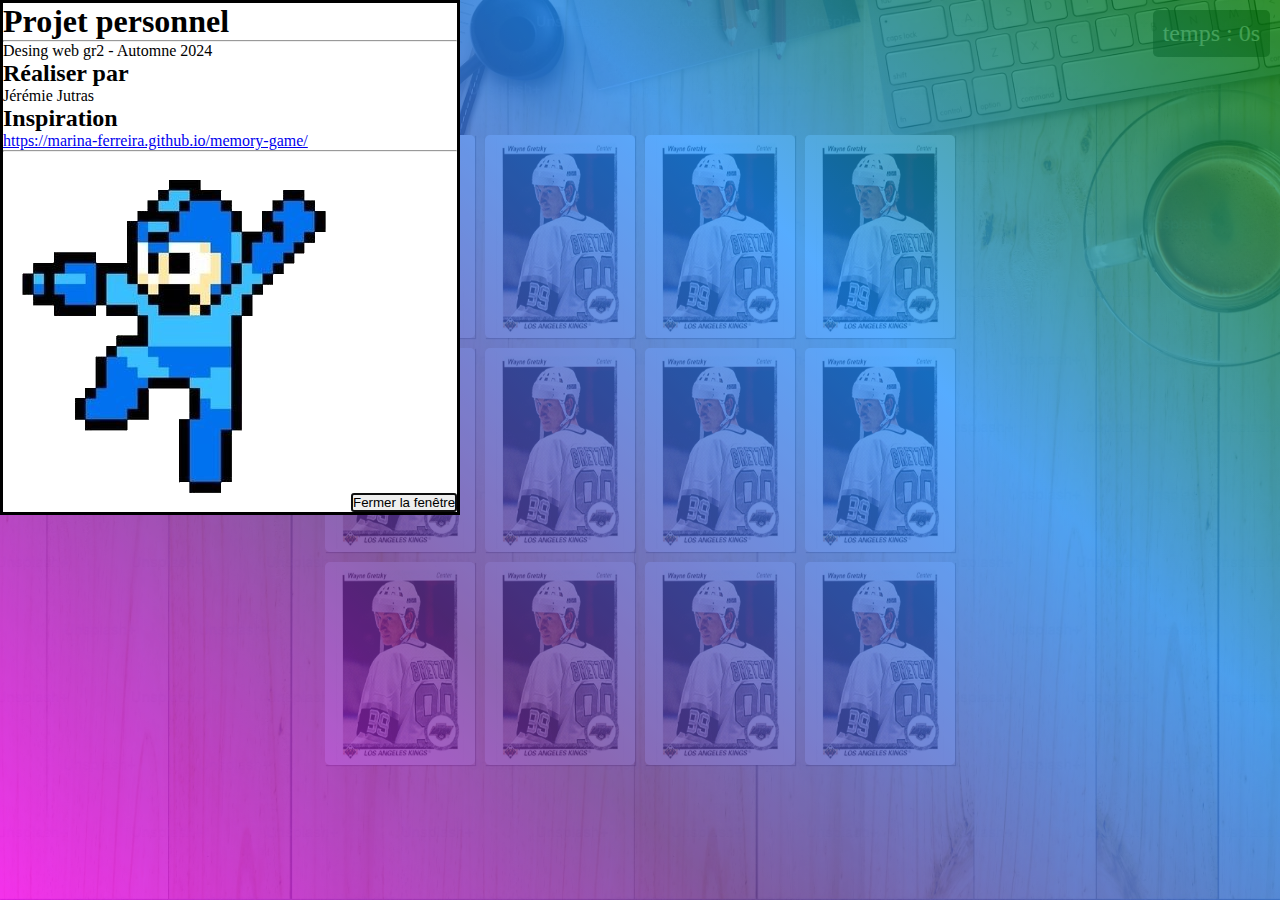
==== index.html @ e8d4672d "bientot" ====
<!DOCTYPE html>
<html lang="en">
<head>
  <meta charset="UTF-8">

  <title>Jeu de mémoire</title>

  <link rel="stylesheet" href="styles.css">
</head>



<body>
  <dialog id="dialog">
    <h1>Projet personnel</h1>
    <hr>
    <p>Desing web gr2 - Automne 2024</p>
    <h2>Réaliser par</h2>
    <p>Jérémie Jutras</p>
    <h2>Inspiration</h2>
    <a href=" https://marina-ferreira.github.io/memory-game/"> https://marina-ferreira.github.io/memory-game/</a>
    <hr>
    <img src="img/megaman.png" alt="megaman">
    <button autofocus>Fermer la fenêtre</button>
  </dialog>
  
  <div id="timer">
    temps : 0s
  </div>

  <section class="memory-game">
    <div class="memory-card" data-framework="aurelia">
      <img class="front-face" src="img/les boys222555555.png" alt="Aurelia" />
      <img class="back-face" src="img/gretzky.png" alt="JS Badge" />
    </div>
    <div class="memory-card" data-framework="aurelia">
      <img class="front-face" src="img/les boys222555555.png" alt="Aurelia" />
      <img class="back-face" src="img/gretzky.png" alt="JS Badge" />
    </div>

    <div class="memory-card" data-framework="vue">
      <img class="front-face" src="img/slapshot-charlestown-chiefs-jersey.png" alt="Vue" />
      <img class="back-face" src="img/gretzky.png" alt="JS Badge" />
    </div>
    <div class="memory-card" data-framework="vue">
      <img class="front-face" src="img/slapshot-charlestown-chiefs-jersey.png" alt="Vue" />
      <img class="back-face" src="img/gretzky.png" alt="JS Badge" />
    </div>

    <div class="memory-card" data-framework="angular">
      <img class="front-face" src="img/muscllleellelelelee.jpg" alt="Angular" />
      <img class="back-face" src="img/gretzky.png" alt="JS Badge" />
    </div>
    <div class="memory-card" data-framework="angular">
      <img class="front-face" src="img/muscllleellelelelee.jpg" alt="Angular" />
      <img class="back-face" src="img/gretzky.png" alt="JS Badge" />
    </div>

    <div class="memory-card" data-framework="ember">
      <img class="front-face" src="img/hansonnnnnnn.webp" alt="Ember" />
      <img class="back-face" src="img/gretzky.png" alt="JS Badge" />
    </div>
    <div class="memory-card" data-framework="ember">
      <img class="front-face" src="img/hansonnnnnnn.webp" alt="Ember" />
      <img class="back-face" src="img/gretzky.png" alt="JS Badge" />
    </div>

    <div class="memory-card" data-framework="backbone">
      <img class="front-face" src="img/boysssssssssss.jpg" alt="Backbone" />
      <img class="back-face" src="img/gretzky.png" alt="JS Badge" />
    </div>
    <div class="memory-card" data-framework="backbone">
      <img class="front-face" src="img/boysssssssssss.jpg" alt="Backbone" />
      <img class="back-face" src="img/gretzky.png" alt="JS Badge" />
    </div>

    <div class="memory-card" data-framework="react">
      <img class="front-face" src="img/paysageeeeeeeeeee.webp" alt="React" />
      <img class="back-face" src="img/gretzky.png" alt="JS Badge" />
    </div>
    <div class="memory-card" data-framework="react">
      <img class="front-face" src="img/paysageeeeeeeeeee.webp" alt="React" />
      <img class="back-face" src="img/gretzky.png" alt="JS Badge" />
    </div>
  </section>

  <div id="end-game-message" style="display: none;">
    <p>Félicitations ! Vous avez terminé en <span id="final-time"></span>.</p>
    <button id="restart-button">Recommencer</button>
  </div>

  <script src="scripts.js"></script>
</body>
</html>
---- styles.css ----
* {
  padding: 0;
  margin: 0;
  box-sizing: border-box;
}

body {
  height: 100vh;
  display: flex;
  background: url(img/table.jpg);
  background-size: cover;
  background-position: center;
}

.memory-game {
  width: 640px;
  height: 640px;
  margin: auto;
  display: flex;
  flex-wrap: wrap;
  perspective: 1000px;
}

.memory-card {
  width: calc(25% - 10px);
  height: calc(33.333% - 10px);
  margin: 5px;
  position: relative;
  transform: scale(1);
  transform-style: preserve-3d;
  transition: transform .5s;
  box-shadow: 1px 1px 1px rgba(0,0,0,.3);
}

.memory-card:active {
  transform: scale(0.97);
  transition: transform .2s;
}

.memory-card.flip {
  transform: rotateY(180deg);
}

.front-face,
.back-face {
  width: 100%;
  height: 100%;
  padding: 20px;
  position: absolute;
  border-radius: 5px;
  background: #1C7CCC;
  backface-visibility: hidden;
  padding: 0%;
}

.front-face {
  transform: rotateY(180deg);
}



::backdrop {
  background-image: linear-gradient(
    45deg,
    magenta,
    rebeccapurple,
    dodgerblue,
    green
  );
  opacity: 0.75;
}


#dialogue{
  display: flex;
  flex-direction: column;
  
  justify-content: center;
  
}
.back-face{
  width: 100%;
  height: 100%;
}
#timer {
  position: absolute;
  top: 10px;
  right: 10px;
  font-size: 24px;
  color: white;
  background: rgba(0, 0, 0, 0.5);
  padding: 10px;
  border-radius: 5px;
}
#end-game-message {
  position: absolute;
  top: 50%;
  left: 50%;
  transform: translate(-50%, -50%);
  background: rgba(0, 0, 0, 0.8);
  color: white;
  padding: 20px;
  text-align: center;
  border-radius: 10px;
  z-index: 10;
}
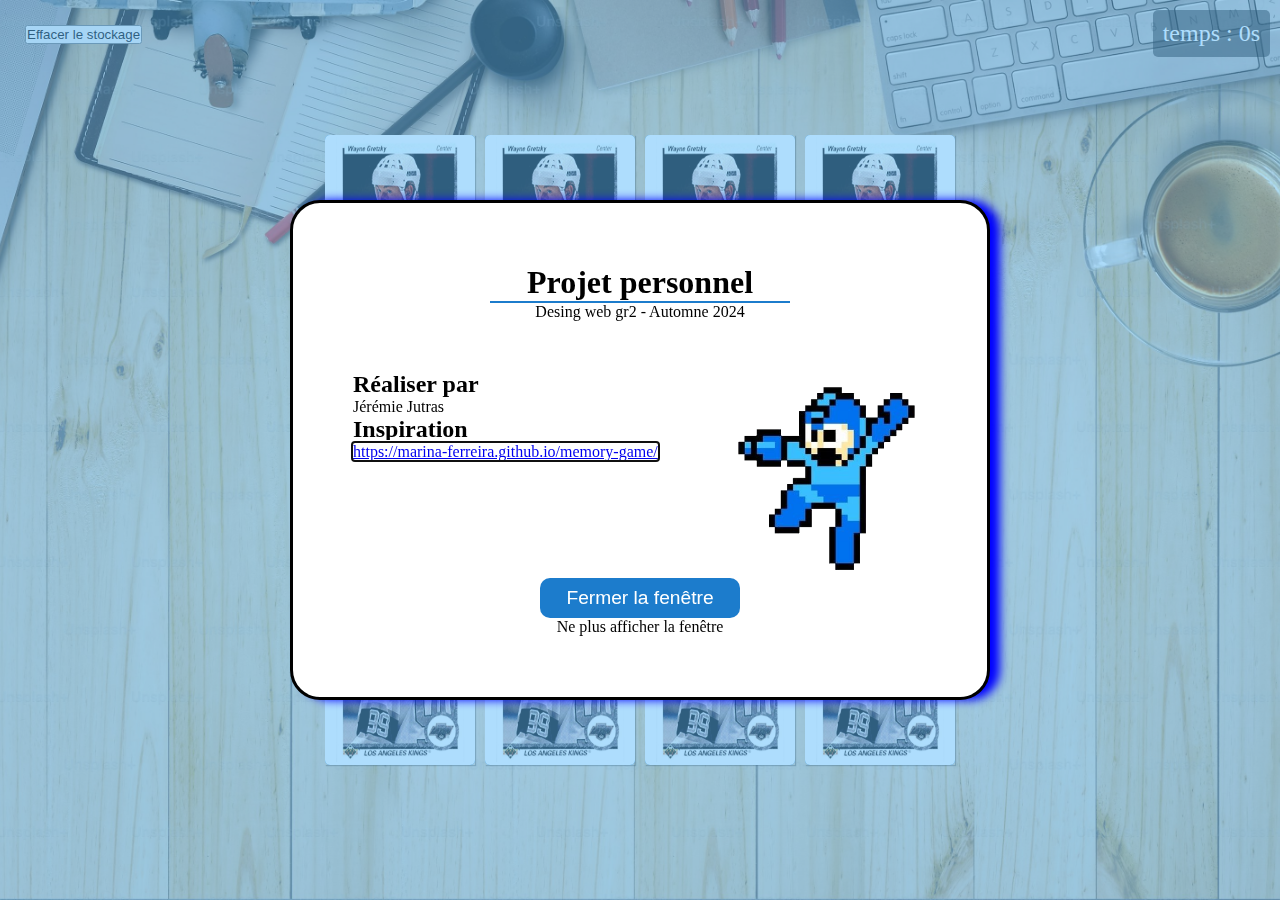
==== commit 320d2f50: "presqueterminer" ====
--- a/index.html
+++ b/index.html
@@ -11,22 +11,34 @@
 
 
 <body>
-  <dialog id="dialog">
-    <h1>Projet personnel</h1>
-    <hr>
-    <p>Desing web gr2 - Automne 2024</p>
-    <h2>Réaliser par</h2>
-    <p>Jérémie Jutras</p>
-    <h2>Inspiration</h2>
-    <a href=" https://marina-ferreira.github.io/memory-game/"> https://marina-ferreira.github.io/memory-game/</a>
-    <hr>
-    <img src="img/megaman.png" alt="megaman">
-    <button autofocus>Fermer la fenêtre</button>
-  </dialog>
-  
+    <dialog id="dialog">
+          <h1 id="projet">Projet personnel</h1>
+          <hr>
+          <p id="design">Desing web gr2 - Automne 2024</p>
+          <div id="realiser">
+            <div id="inspiration">
+              <h2>Réaliser par</h2>
+              <p>Jérémie Jutras</p>
+              <h2>Inspiration</h2>
+             <a href=" https://marina-ferreira.github.io/memory-game/"> https://marina-ferreira.github.io/memory-game/</a> 
+            </div>
+            <img id="img" src="img/megaman.png" alt="megaman">
+          </div>
+        <button id="fermer">Fermer la fenêtre</button>
+        <p id="fenêtre">Ne plus afficher la fenêtre</p>
+    </dialog>
+
   <div id="timer">
     temps : 0s
   </div>
+
+  <div id="carteRetourner">
+    <p></p>
+  </div>
+
+  <button id="effacer">Effacer le stockage</button>
+
+ 
 
   <section class="memory-game">
     <div class="memory-card" data-framework="aurelia">
@@ -84,10 +96,14 @@
     </div>
   </section>
 
-  <div id="end-game-message" style="display: none;">
+  <div id="finMessage" style="display: none;">
     <p>Félicitations ! Vous avez terminé en <span id="final-time"></span>.</p>
-    <button id="restart-button">Recommencer</button>
+    <div id="message">
+      <p>Petit message</p>
+    </div>
+    <button id="boutonRecommencer">Recommencer</button>
   </div>
+
 
   <script src="scripts.js"></script>
 </body>
--- a/styles.css
+++ b/styles.css
@@ -60,24 +60,16 @@
 
 
 ::backdrop {
-  background-image: linear-gradient(
-    45deg,
-    magenta,
-    rebeccapurple,
-    dodgerblue,
-    green
-  );
-  opacity: 0.75;
+ background-color: rgba(93, 188, 251, 0.5);
+  
 }
 
 
-#dialogue{
-  display: flex;
-  flex-direction: column;
-  
-  justify-content: center;
-  
-}
+
+
+
+
+
 .back-face{
   width: 100%;
   height: 100%;
@@ -92,15 +84,91 @@
   padding: 10px;
   border-radius: 5px;
 }
-#end-game-message {
-  position: absolute;
+#finMessage {
   top: 50%;
   left: 50%;
   transform: translate(-50%, -50%);
-  background: rgba(0, 0, 0, 0.8);
-  color: white;
+  padding: 60px;
+  background-color: white;
+  color: black;
   padding: 20px;
   text-align: center;
   border-radius: 10px;
-  z-index: 10;
+  margin: auto;
+  width: 700px;
+  height: 500px;
+  position: absolute;
+  display: flex;
+  justify-content: center;
+  align-items: center;
+  text-align: center;
+  
+}
+#boutonRecommencer{
+  background-color: red;
+  color: white;
+  padding: 6px;
+  border: none;
+  width: 200px;
+  height: 40px;
+  border-radius: 10px;
+  font-size: larger;
+  cursor: pointer;
+  display: flex;
+  justify-content: center;
+  align-items: center;
+  margin: auto;
+}
+#img{
+  width: 200px;
+}
+#projet{
+  text-align: center;
+}
+#realiser{
+  margin-top: 50px;
+  width: 100%;
+  display: flex;
+  justify-content: space-between;
+}
+dialog[open] {
+  padding: 60px;
+  position: absolute;
+  margin: auto; 
+  width: 700px;
+  height: 500px;
+  display: flex;
+  flex-direction: column;
+  align-items: center;
+  justify-content: center;
+  border-radius: 30px;
+  box-shadow: 10px 0 10px blue;
+}
+#design{
+  text-align: center;
+}
+#fermer{
+  background-color: #1C7CCC;
+  color: white;
+  padding: 6px;
+  border: none;
+  width: 200px;
+  height: 40px;
+  border-radius: 10px;
+  font-size: larger;
+  cursor: pointer;
+  display: flex;
+  justify-content: center;
+  align-items: center;
+}
+hr{
+  border: 1px solid #1C7CCC;
+  width: 300px;
+}
+#fenêtre{
+  cursor: pointer;
+}
+#effacer{
+  position: absolute;
+  margin: 25px;
 }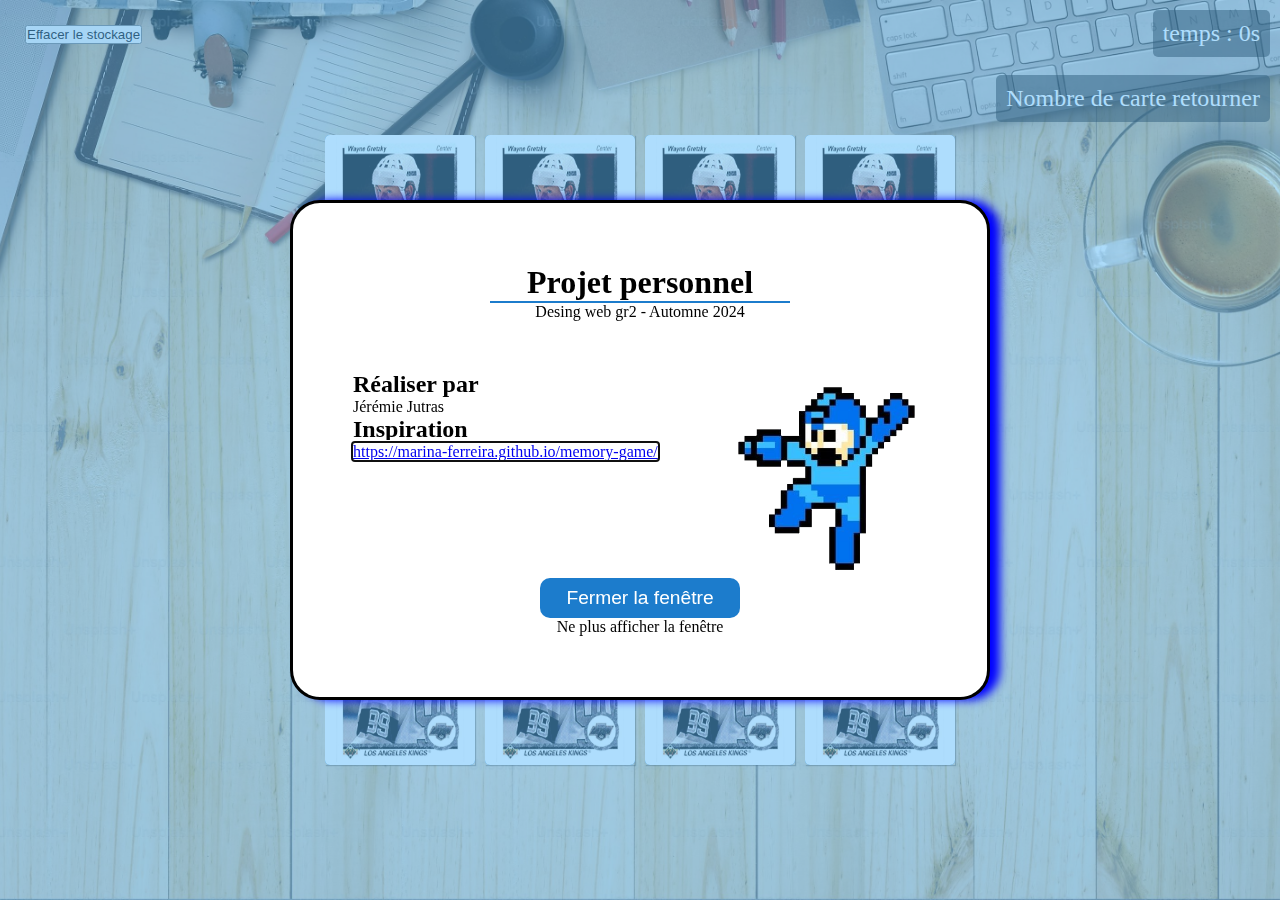
==== commit 0a422895: "pratiquement" ====
--- a/index.html
+++ b/index.html
@@ -33,7 +33,7 @@
   </div>
 
   <div id="carteRetourner">
-    <p></p>
+    Nombre de carte retourner
   </div>
 
   <button id="effacer">Effacer le stockage</button>
@@ -101,6 +101,9 @@
     <div id="message">
       <p>Petit message</p>
     </div>
+    <div id="messagess">
+
+    </div>
     <button id="boutonRecommencer">Recommencer</button>
   </div>
 
--- a/styles.css
+++ b/styles.css
@@ -171,4 +171,14 @@
 #effacer{
   position: absolute;
   margin: 25px;
+}
+#carteRetourner{
+  position: absolute;
+  top: 75px;
+  right: 10px;
+  font-size: 24px;
+  color: white;
+  background: rgba(0, 0, 0, 0.5);
+  padding: 10px;
+  border-radius: 5px;
 }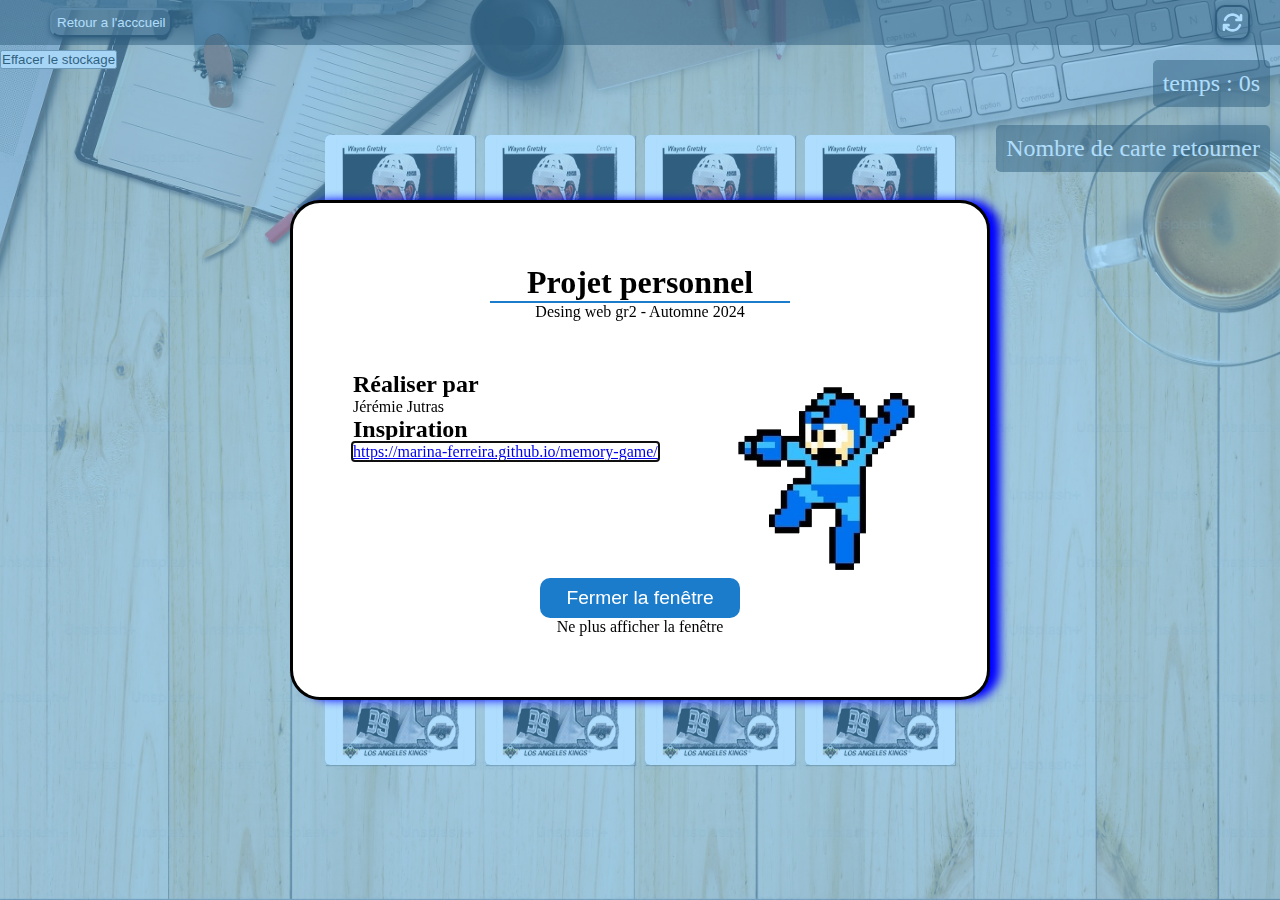
==== commit fb631685: "finis" ====
--- a/index.html
+++ b/index.html
@@ -1,3 +1,4 @@
+
 <!DOCTYPE html>
 <html lang="en">
 <head>
@@ -11,6 +12,11 @@
 
 
 <body>
+  <section id="boutonTop">
+    <a href="https://fgagne2024.github.io/"><button id="Retour">Retour a l'acccueil</button></a>
+    <svg onclick="restartGame()" xmlns="http://www.w3.org/2000/svg" viewBox="0 0 512 512"><!--!Font Awesome Free 6.7.1 by @fontawesome - https://fontawesome.com/ License - https://fontawesome.com/license/free Copyright 2024 Fonticons, Inc.--><path fill="#ffffff" d="M105.1 202.6c7.7-21.8 20.2-42.3 37.8-59.8c62.5-62.5 163.8-62.5 226.3 0L386.3 160 352 160c-17.7 0-32 14.3-32 32s14.3 32 32 32l111.5 0c0 0 0 0 0 0l.4 0c17.7 0 32-14.3 32-32l0-112c0-17.7-14.3-32-32-32s-32 14.3-32 32l0 35.2L414.4 97.6c-87.5-87.5-229.3-87.5-316.8 0C73.2 122 55.6 150.7 44.8 181.4c-5.9 16.7 2.9 34.9 19.5 40.8s34.9-2.9 40.8-19.5zM39 289.3c-5 1.5-9.8 4.2-13.7 8.2c-4 4-6.7 8.8-8.1 14c-.3 1.2-.6 2.5-.8 3.8c-.3 1.7-.4 3.4-.4 5.1L16 432c0 17.7 14.3 32 32 32s32-14.3 32-32l0-35.1 17.6 17.5c0 0 0 0 0 0c87.5 87.4 229.3 87.4 316.7 0c24.4-24.4 42.1-53.1 52.9-83.8c5.9-16.7-2.9-34.9-19.5-40.8s-34.9 2.9-40.8 19.5c-7.7 21.8-20.2 42.3-37.8 59.8c-62.5 62.5-163.8 62.5-226.3 0l-.1-.1L125.6 352l34.4 0c17.7 0 32-14.3 32-32s-14.3-32-32-32L48.4 288c-1.6 0-3.2 .1-4.8 .3s-3.1 .5-4.6 1z"/></svg>
+    </section>
+
     <dialog id="dialog">
           <h1 id="projet">Projet personnel</h1>
           <hr>
@@ -37,6 +43,8 @@
   </div>
 
   <button id="effacer">Effacer le stockage</button>
+
+ 
 
  
 
@@ -101,9 +109,9 @@
     <div id="message">
       <p>Petit message</p>
     </div>
-    <div id="messagess">
-
-    </div>
+    
+        <p>Nombre de carte retourner: <span id="messagess"></span></p>
+    
     <button id="boutonRecommencer">Recommencer</button>
   </div>
 
--- a/styles.css
+++ b/styles.css
@@ -1,3 +1,4 @@
+
 * {
   padding: 0;
   margin: 0;
@@ -76,6 +77,7 @@
 }
 #timer {
   position: absolute;
+  margin-top: 50px;
   top: 10px;
   right: 10px;
   font-size: 24px;
@@ -85,12 +87,13 @@
   border-radius: 5px;
 }
 #finMessage {
+  display: flex;
   top: 50%;
   left: 50%;
   transform: translate(-50%, -50%);
   padding: 60px;
-  background-color: white;
-  color: black;
+  background: linear-gradient(blue, red);
+  color: white;
   padding: 20px;
   text-align: center;
   border-radius: 10px;
@@ -98,14 +101,14 @@
   width: 700px;
   height: 500px;
   position: absolute;
-  display: flex;
-  justify-content: center;
-  align-items: center;
-  text-align: center;
+  flex-direction: column;
+  align-items: center;
+  justify-content: center;
   
+  
 }
 #boutonRecommencer{
-  background-color: red;
+  background-color: #1C7CCC;
   color: white;
   padding: 6px;
   border: none;
@@ -170,10 +173,11 @@
 }
 #effacer{
   position: absolute;
-  margin: 25px;
+  margin-top: 50px;
 }
 #carteRetourner{
   position: absolute;
+  margin-top: 50px;
   top: 75px;
   right: 10px;
   font-size: 24px;
@@ -181,4 +185,40 @@
   background: rgba(0, 0, 0, 0.5);
   padding: 10px;
   border-radius: 5px;
-}+}
+#boutonTop{
+  position: absolute;
+  height: 45px;
+  width: 100%;
+  background-color: rgba(0, 0, 0, 0.5);
+  display: flex;
+  align-items: center;
+  justify-content: space-between;
+  padding-right: 30px;
+  padding-left: 30px;
+}
+
+  #Retour{
+    background-color: rgba(77, 76, 76, 0.5);
+    color: white;
+    padding: 5px;
+    border-radius: 10px;
+    margin-left: 20px;
+    cursor: pointer;
+    box-shadow: 0px 2px 5px black;
+  }
+
+  svg{
+    width: 35px;
+    border-radius: 10px;
+    background-color: rgba(77, 76, 76, 0.5);
+    padding: 5px;
+
+    border: 2px solid;
+    cursor: pointer;
+    box-shadow: 0px 2px 5px black;
+  }
+  #Retour:hover, svg:hover{
+    transform: translateY(2px);
+    box-shadow: none;
+  }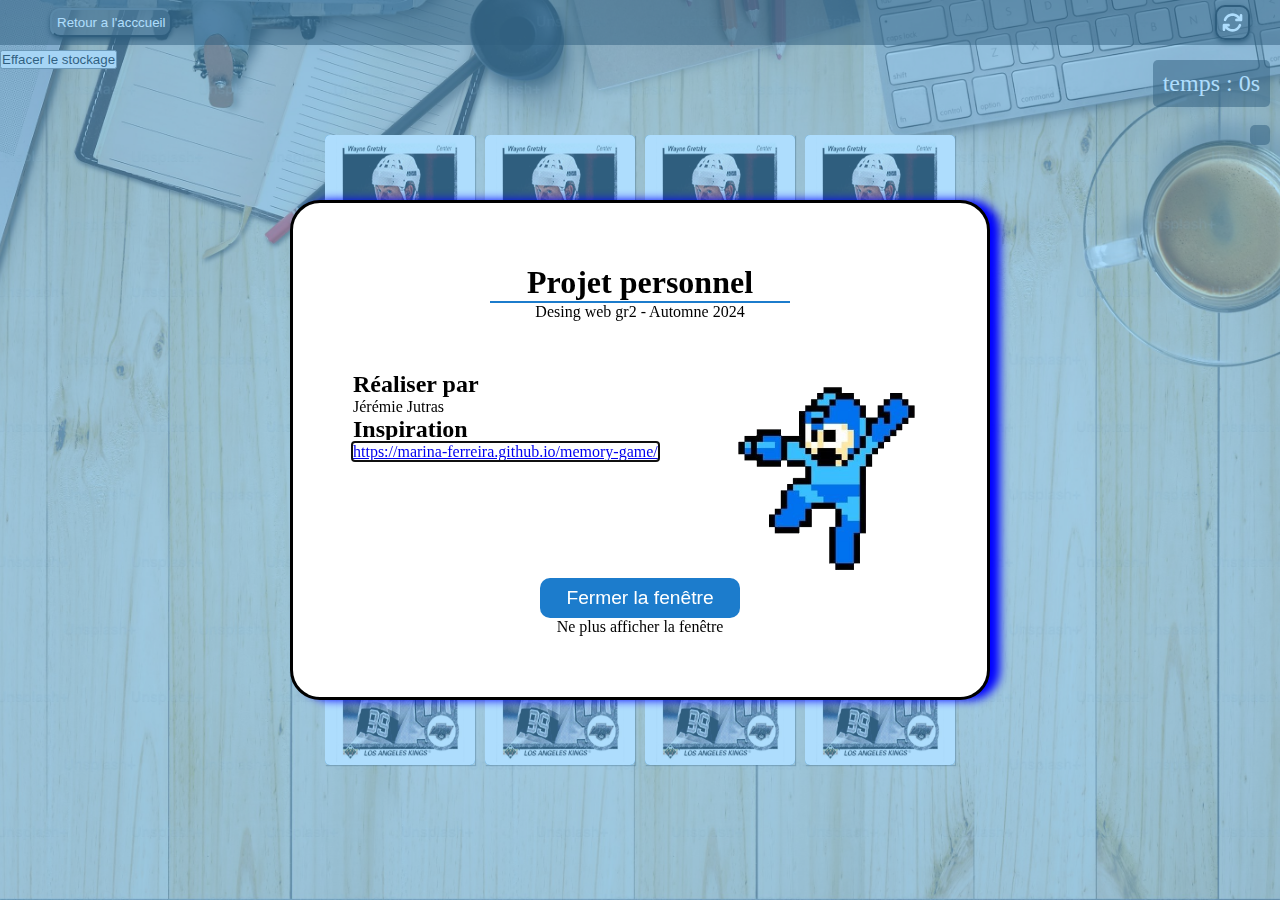
==== commit a9fb4f16: "finisssss" ====
--- a/index.html
+++ b/index.html
@@ -39,7 +39,7 @@
   </div>
 
   <div id="carteRetourner">
-    Nombre de carte retourner
+    
   </div>
 
   <button id="effacer">Effacer le stockage</button>
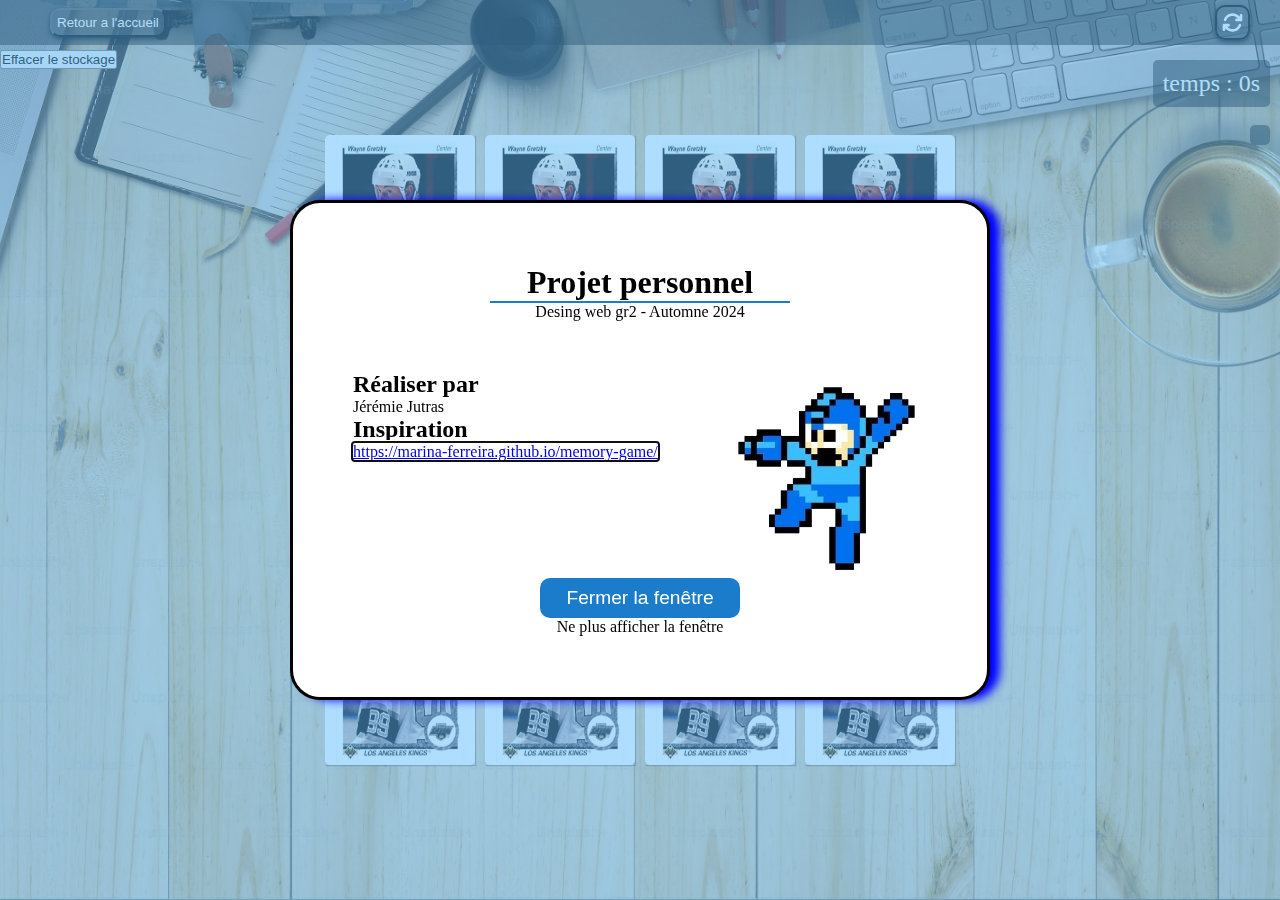
==== commit 55686fc5: "v1" ====
--- a/index.html
+++ b/index.html
@@ -13,7 +13,7 @@
 
 <body>
   <section id="boutonTop">
-    <a href="https://fgagne2024.github.io/"><button id="Retour">Retour a l'acccueil</button></a>
+    <a href="https://fgagne2024.github.io/"><button id="Retour">Retour a l'accueil</button></a>
     <svg onclick="restartGame()" xmlns="http://www.w3.org/2000/svg" viewBox="0 0 512 512"><!--!Font Awesome Free 6.7.1 by @fontawesome - https://fontawesome.com/ License - https://fontawesome.com/license/free Copyright 2024 Fonticons, Inc.--><path fill="#ffffff" d="M105.1 202.6c7.7-21.8 20.2-42.3 37.8-59.8c62.5-62.5 163.8-62.5 226.3 0L386.3 160 352 160c-17.7 0-32 14.3-32 32s14.3 32 32 32l111.5 0c0 0 0 0 0 0l.4 0c17.7 0 32-14.3 32-32l0-112c0-17.7-14.3-32-32-32s-32 14.3-32 32l0 35.2L414.4 97.6c-87.5-87.5-229.3-87.5-316.8 0C73.2 122 55.6 150.7 44.8 181.4c-5.9 16.7 2.9 34.9 19.5 40.8s34.9-2.9 40.8-19.5zM39 289.3c-5 1.5-9.8 4.2-13.7 8.2c-4 4-6.7 8.8-8.1 14c-.3 1.2-.6 2.5-.8 3.8c-.3 1.7-.4 3.4-.4 5.1L16 432c0 17.7 14.3 32 32 32s32-14.3 32-32l0-35.1 17.6 17.5c0 0 0 0 0 0c87.5 87.4 229.3 87.4 316.7 0c24.4-24.4 42.1-53.1 52.9-83.8c5.9-16.7-2.9-34.9-19.5-40.8s-34.9 2.9-40.8 19.5c-7.7 21.8-20.2 42.3-37.8 59.8c-62.5 62.5-163.8 62.5-226.3 0l-.1-.1L125.6 352l34.4 0c17.7 0 32-14.3 32-32s-14.3-32-32-32L48.4 288c-1.6 0-3.2 .1-4.8 .3s-3.1 .5-4.6 1z"/></svg>
     </section>
 
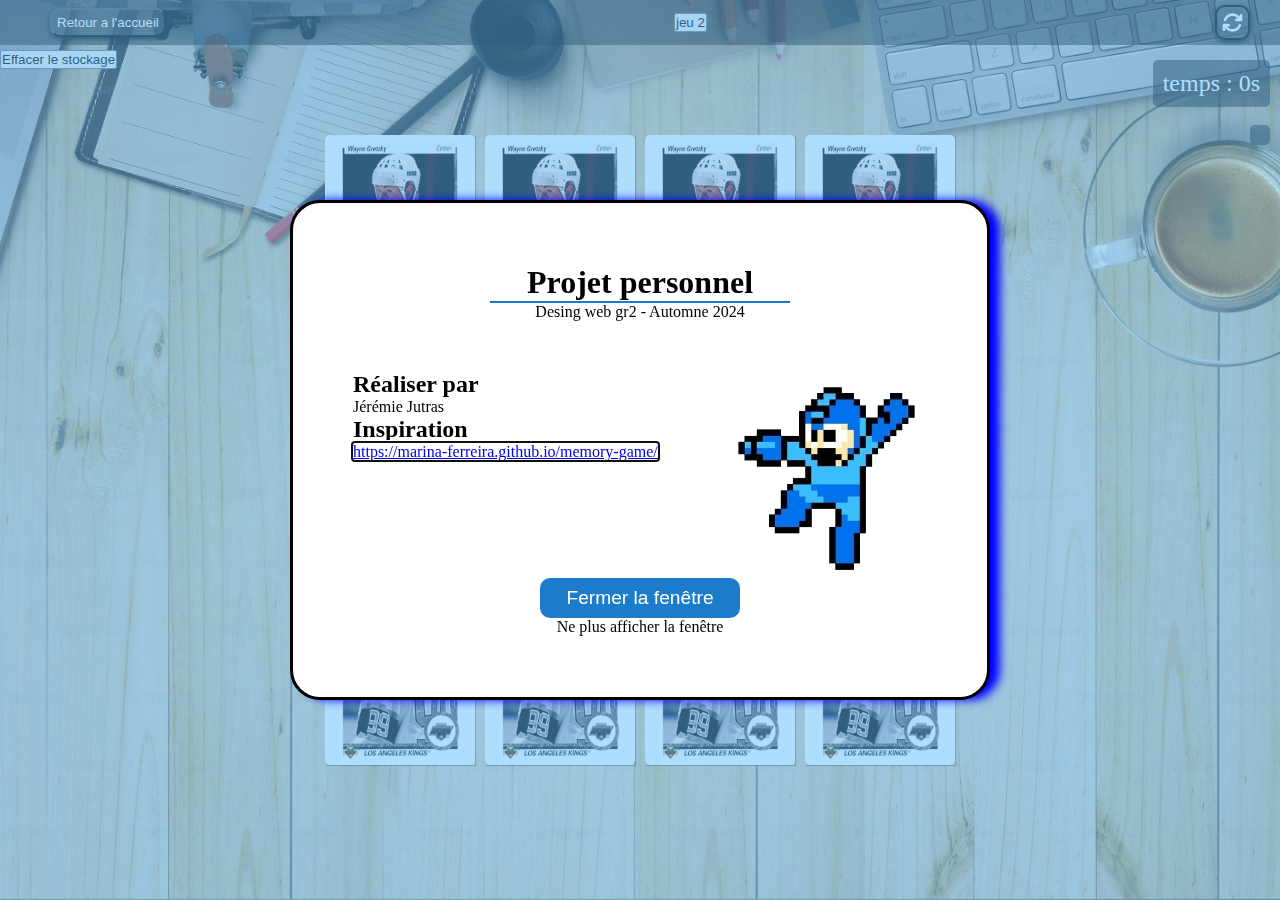
==== commit 1ab65661: "allooooo" ====
--- a/index.html
+++ b/index.html
@@ -14,6 +14,7 @@
 <body>
   <section id="boutonTop">
     <a href="https://fgagne2024.github.io/"><button id="Retour">Retour a l'accueil</button></a>
+    <a href="/quiz/htmlquiz.html"><button>jeu 2</button></a>
     <svg onclick="restartGame()" xmlns="http://www.w3.org/2000/svg" viewBox="0 0 512 512"><!--!Font Awesome Free 6.7.1 by @fontawesome - https://fontawesome.com/ License - https://fontawesome.com/license/free Copyright 2024 Fonticons, Inc.--><path fill="#ffffff" d="M105.1 202.6c7.7-21.8 20.2-42.3 37.8-59.8c62.5-62.5 163.8-62.5 226.3 0L386.3 160 352 160c-17.7 0-32 14.3-32 32s14.3 32 32 32l111.5 0c0 0 0 0 0 0l.4 0c17.7 0 32-14.3 32-32l0-112c0-17.7-14.3-32-32-32s-32 14.3-32 32l0 35.2L414.4 97.6c-87.5-87.5-229.3-87.5-316.8 0C73.2 122 55.6 150.7 44.8 181.4c-5.9 16.7 2.9 34.9 19.5 40.8s34.9-2.9 40.8-19.5zM39 289.3c-5 1.5-9.8 4.2-13.7 8.2c-4 4-6.7 8.8-8.1 14c-.3 1.2-.6 2.5-.8 3.8c-.3 1.7-.4 3.4-.4 5.1L16 432c0 17.7 14.3 32 32 32s32-14.3 32-32l0-35.1 17.6 17.5c0 0 0 0 0 0c87.5 87.4 229.3 87.4 316.7 0c24.4-24.4 42.1-53.1 52.9-83.8c5.9-16.7-2.9-34.9-19.5-40.8s-34.9 2.9-40.8 19.5c-7.7 21.8-20.2 42.3-37.8 59.8c-62.5 62.5-163.8 62.5-226.3 0l-.1-.1L125.6 352l34.4 0c17.7 0 32-14.3 32-32s-14.3-32-32-32L48.4 288c-1.6 0-3.2 .1-4.8 .3s-3.1 .5-4.6 1z"/></svg>
     </section>
 
